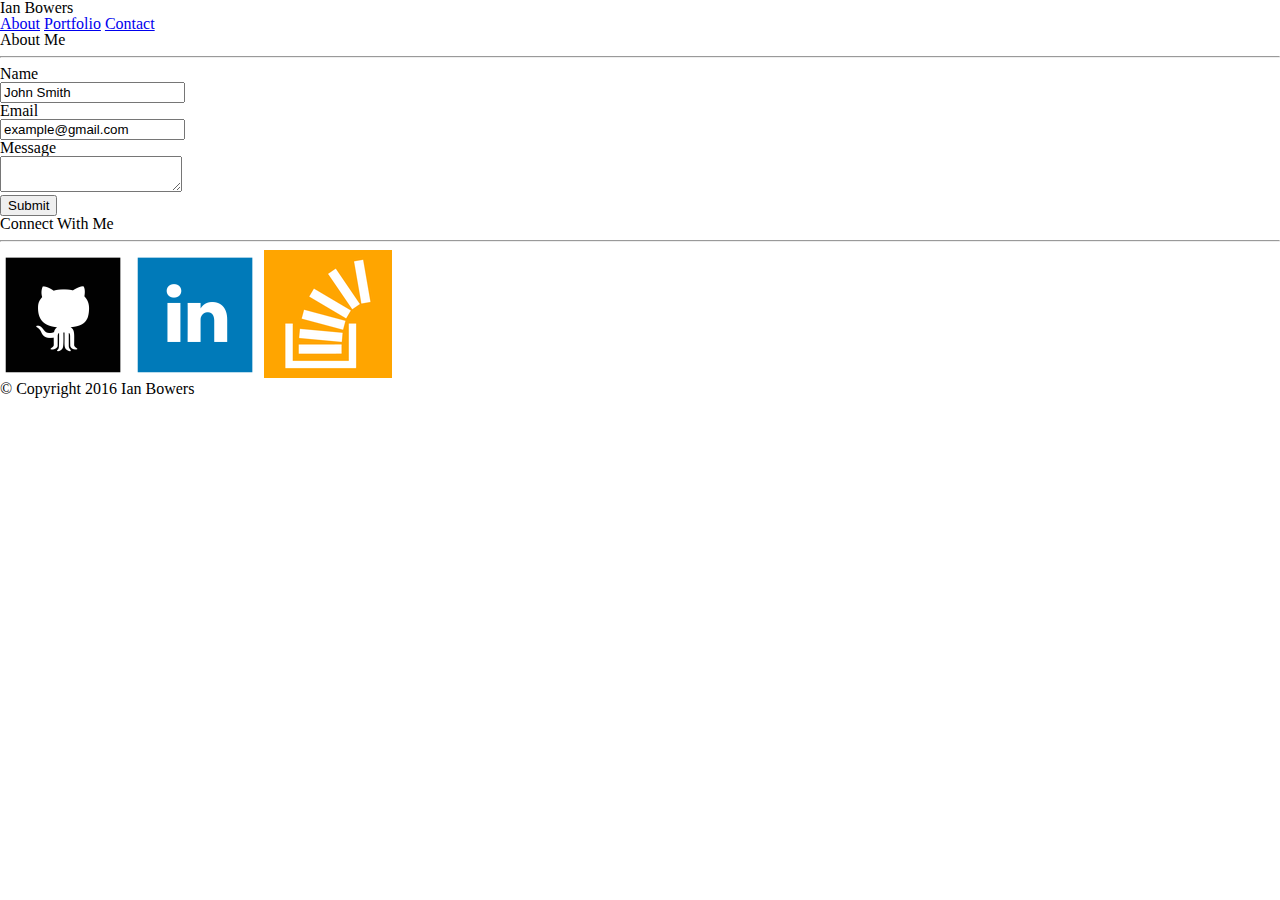
==== contact.html @ 9e92c98e "Update html files" ====
<!DOCTYPE html>
<html>
	<head>
		<title>Portfolio of Ian Bowers | Contact</title>
		<link rel="stylesheet" href="assets/css/reset.css">
		<link rel="stylesheet" href="assets/css/style.css">
	</head>
	<body>
		<header>
			<div class="logo">Ian Bowers</div>
			<nav>
				<a href="index.html">About</a>
				<a href="portfolio.html">Portfolio</a>
				<a href="contact.html">Contact</a>
			</nav>
		</header>
		<div class="container">
			<section class="content-side">
				<h1>About Me</h1>
				<hr>
				<form>
					Name<br>
					<input type="text" name="name" value="John Smith"><br>
					Email<br>
					<input type="text" name="email" value="example@gmail.com"><br>
					Message<br>
					<textarea name="message"></textarea><br>
					<input type="submit" value="Submit">
				</form>
			</section>
			<aside>
				<h2>Connect With Me</h2>
				<hr>
				<a href="https://github.com/ibowers" target="_blank"><img src="assets/images/github-icon.png" alt="Github" class="icon" /></a>
				<a href="https://www.linkedin.com/in/ian-bowers-83819b61" target="_blank"><img src="assets/images/linkedin-icon.png" alt="LinkedIn" class="icon" /></a>
				<a href="http://stackoverflow.com/users/6520784/ibowers" target="_blank"><img src="assets/images/stackoverflow-icon.png" alt="StackOverflow" class="icon" /></a>
			</aside>
		</div>
		<footer>
			<div class="copyright">&copy; Copyright 2016 Ian Bowers</div>
		</footer>
	</body>
</html>
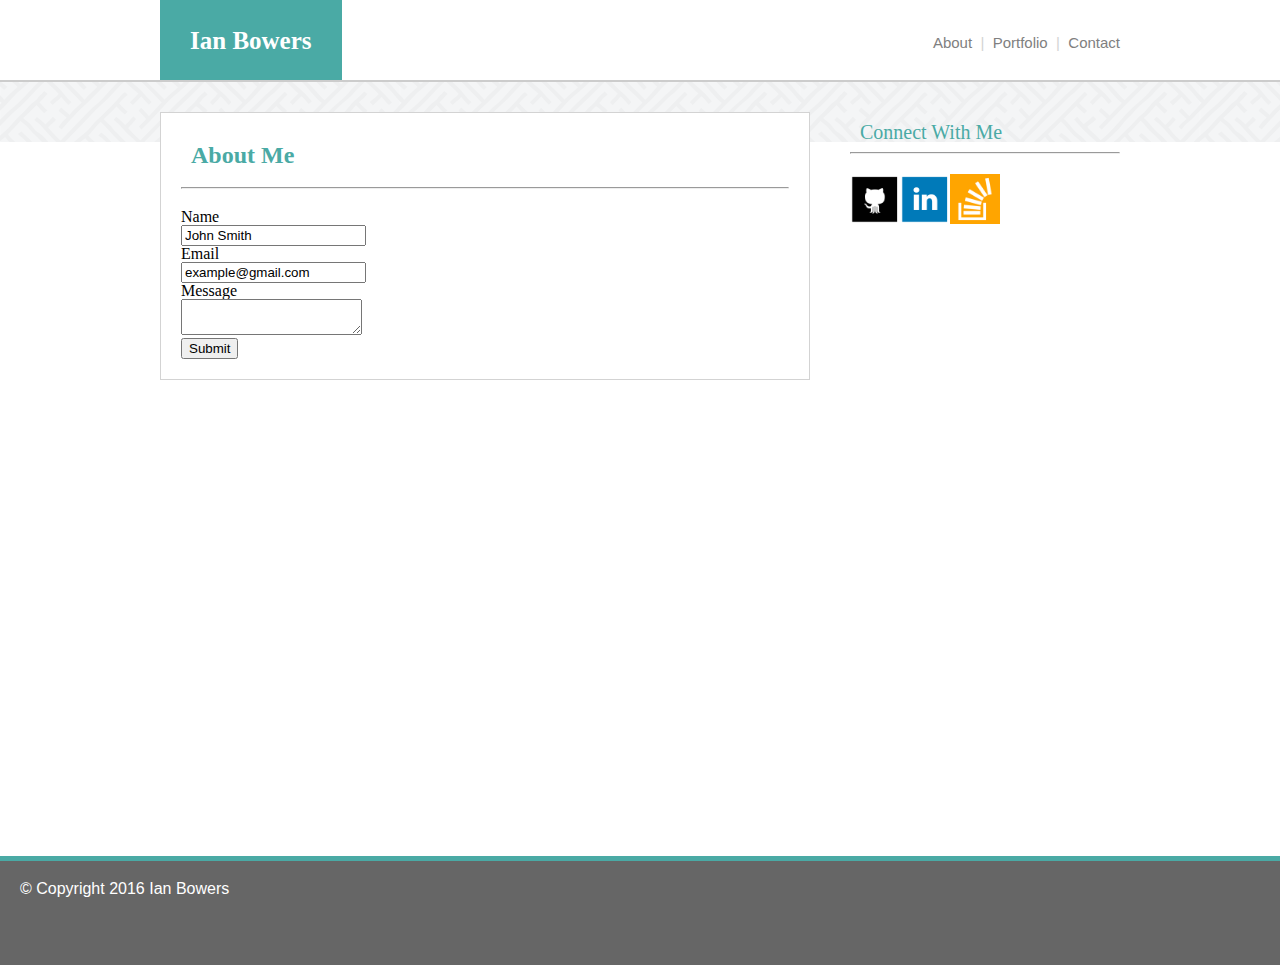
==== commit 4ef35478: "Update style.css and html files for new css" ====
--- a/contact.html
+++ b/contact.html
@@ -6,16 +6,20 @@
 		<link rel="stylesheet" href="assets/css/style.css">
 	</head>
 	<body>
+		<div class="wrapper">
+		<div id="header-container">
 		<header>
 			<div class="logo">Ian Bowers</div>
 			<nav>
-				<a href="index.html">About</a>
-				<a href="portfolio.html">Portfolio</a>
+				<a href="index.html">About</a> &nbsp;|&nbsp;
+				<a href="portfolio.html">Portfolio</a> &nbsp;|&nbsp;
 				<a href="contact.html">Contact</a>
 			</nav>
 		</header>
-		<div class="container">
-			<section class="content-side">
+		</div>
+		<div id="container">
+			<div id="content-container">
+			<section>
 				<h1>About Me</h1>
 				<hr>
 				<form>
@@ -35,9 +39,11 @@
 				<a href="https://www.linkedin.com/in/ian-bowers-83819b61" target="_blank"><img src="assets/images/linkedin-icon.png" alt="LinkedIn" class="icon" /></a>
 				<a href="http://stackoverflow.com/users/6520784/ibowers" target="_blank"><img src="assets/images/stackoverflow-icon.png" alt="StackOverflow" class="icon" /></a>
 			</aside>
+			</div>
 		</div>
-		<footer>
-			<div class="copyright">&copy; Copyright 2016 Ian Bowers</div>
+		</div>
+		<footer class="footer">
+			<div id="copyright">&copy; Copyright 2016 Ian Bowers</div>
 		</footer>
 	</body>
 </html>--- a/assets/css/style.css
+++ b/assets/css/style.css
@@ -0,0 +1,172 @@
+header {
+	height:80px;
+	width:960px;
+	margin:0 auto;
+}
+
+nav {
+	float:right;
+	padding-top:35px;
+	font-family: 'Arial', 'Helvetica Neue', Helvetica, sans-serif;
+	font-size:15px;
+	text-decoration:none;
+	font-weight:normal;
+	color:lightgrey;
+}
+
+nav a:link {
+	font-family: 'Arial', 'Helvetica Neue', Helvetica, sans-serif;
+	font-size:15px;
+	text-decoration:none;
+	font-weight:normal;
+	color:grey;
+}
+
+nav a:visited {
+	font-family: 'Arial', 'Helvetica Neue', Helvetica, sans-serif;
+	font-size:15px;
+	text-decoration:none;
+	font-weight:normal;
+	color:grey;
+}
+
+nav a:hover {
+	font-family: 'Arial', 'Helvetica Neue', Helvetica, sans-serif;
+	font-size:15px;
+	text-decoration:none;
+	font-weight:normal;
+	color:darkgrey;
+}
+
+nav a:active {
+	font-family: 'Arial', 'Helvetica Neue', Helvetica, sans-serif;
+	font-size:15px;
+	text-decoration:none;
+	font-weight:normal;
+	color:grey;
+}
+
+.divider {
+	font-color:grey;
+}
+
+.logo {
+	font-family: 'Georgia', Times, Times New Roman, serif;
+	font-size:25px;
+	font-weight:bold;
+	color:#ffffff;
+	background-color:#4aaaa5;
+	padding:28px 30px 27px;
+	float:left;
+}
+
+#header-container {
+	width:100%;
+	height:80px;
+	background-color:#ffffff;
+	border-bottom:2px;
+	border-bottom-style:solid;
+	border-bottom-color:#cccccc;
+}
+
+#container {
+	background-image: url("../../assets/images/background-texture.png");
+	width:100%;
+	height:auto;
+	min-height:100%;
+}
+
+#content-container {
+	width:960px;
+	margin:0px auto;
+	padding:30px 20px;
+}
+
+section {
+	width:608px;
+	float:left;
+	background-color:#ffffff;
+	padding:20px;
+	border:1px;
+	border-style:solid;
+	border-color:lightgrey;
+}
+
+h1 {
+	color:#4aaaa5;
+	font-family:'Georgia', Times, Times New Roman, serif;
+	font-size:24px;
+	font-weight:bold;
+	margin:10px 10px 20px;
+}
+
+hr {
+	height:3;
+	margin-bottom:20px;
+}
+
+.profile-image {
+	width:200px;
+	height:auto;
+	float:left;
+	margin-right:20px;
+}
+
+p {
+	font-family:'Arial', 'Helvetica Neue', Helvetica, sans-serif;
+	font-size:18px;
+	color:grey;
+	line-height:180%;
+}
+
+aside {
+	width:270px;
+	float:right;
+}
+
+h2 {
+	color:#4aaaa5;
+	font-family:'Georgia', Times, Times New Roman, serif;
+	font-size:20px;
+	margin:10px;
+}
+
+.icon {
+	width:50px;
+	height:auto;
+	float:left;
+	background-color:#ffffff;
+}
+
+* {
+	margin:0;
+}
+
+html, body {
+	height:100%;
+}
+
+.wrapper {
+	min-height:100%;
+	height:auto !important;
+	height:100%;
+	margin: 0 auto -4em;
+}
+
+.footer, .push {
+	height: 4em;
+}
+
+footer {
+	background-color:#666666;
+	padding:20px;
+	border-top:5px;
+	border-top-style:solid;
+	border-top-color:#4aaaa5;
+	margin-top:20px;
+}
+
+#copyright {
+	color:#ffffff;
+	font-family: 'Arial', 'Helvetica Neue', Helvetica, sans-serif;
+}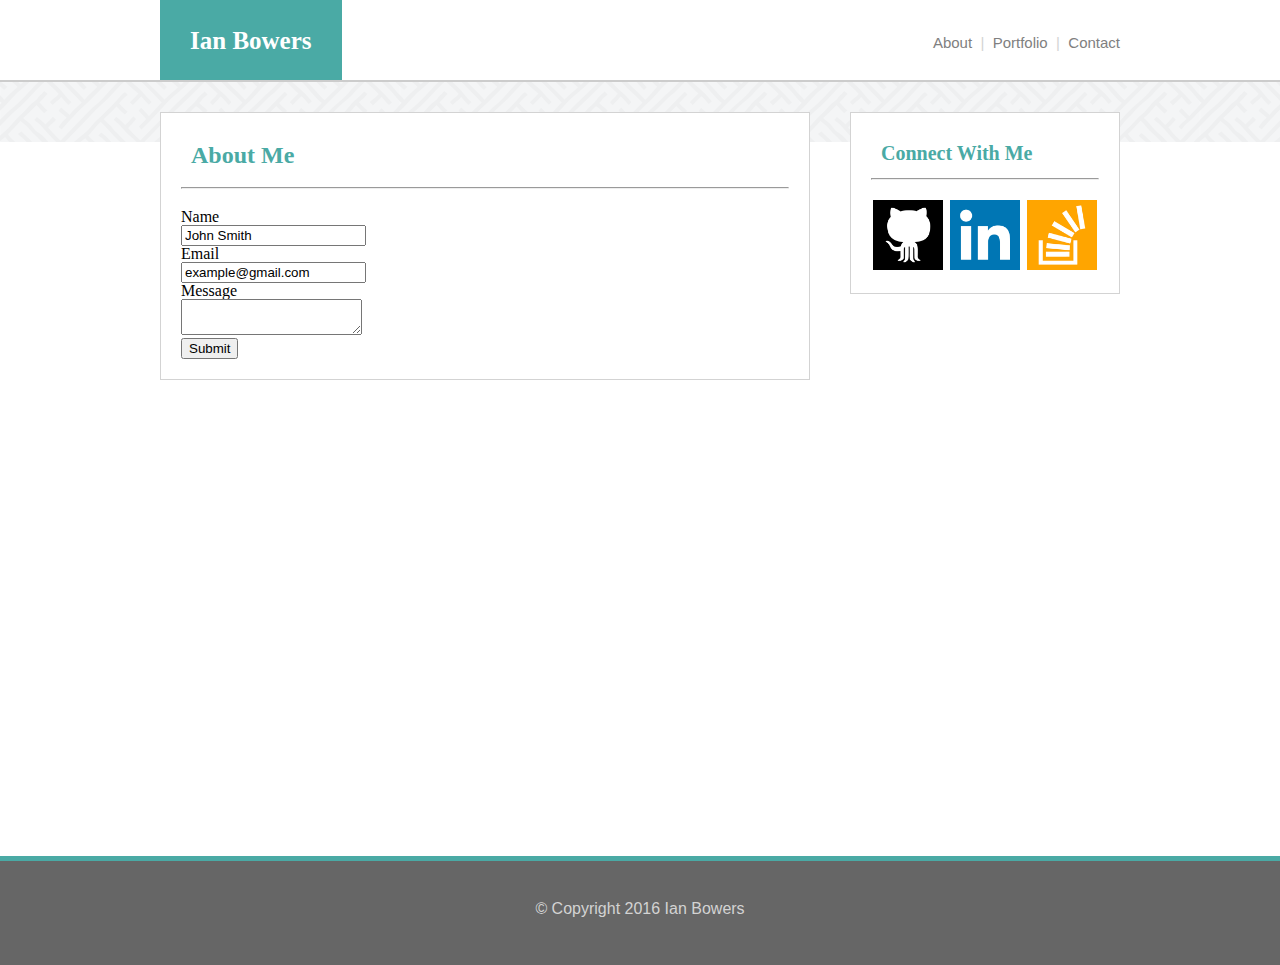
==== commit 10f33da6: "Update social icons, html, and CSS" ====
--- a/contact.html
+++ b/contact.html
@@ -43,7 +43,9 @@
 		</div>
 		</div>
 		<footer class="footer">
+			<div id="footer-content-container">
 			<div id="copyright">&copy; Copyright 2016 Ian Bowers</div>
+			</div>
 		</footer>
 	</body>
 </html>--- a/assets/css/style.css
+++ b/assets/css/style.css
@@ -70,10 +70,9 @@
 }
 
 #container {
+	width:100%;
+	height:100%;
 	background-image: url("../../assets/images/background-texture.png");
-	width:100%;
-	height:auto;
-	min-height:100%;
 }
 
 #content-container {
@@ -90,6 +89,7 @@
 	border:1px;
 	border-style:solid;
 	border-color:lightgrey;
+	margin-bottom:20px;
 }
 
 h1 {
@@ -119,23 +119,44 @@
 	line-height:180%;
 }
 
+em {
+	font-style:italic;
+}
+
+.portfolio-item{
+	margin:10px;
+	float:left;
+}
+
+.portfolio-thumbnail {
+	width:250px;
+	height:auto;
+}
+
 aside {
-	width:270px;
+	width:228px;
 	float:right;
+	background-color:#ffffff;
+	padding:20px;
+	border:1px;
+	border-style:solid;
+	border-color:lightgrey;
 }
 
 h2 {
 	color:#4aaaa5;
 	font-family:'Georgia', Times, Times New Roman, serif;
 	font-size:20px;
+	font-weight:bold;
+	padding-bottom:5px;
 	margin:10px;
 }
 
 .icon {
-	width:50px;
+	width:70px;
 	height:auto;
-	float:left;
-	background-color:#ffffff;
+	background-color:#ffffff;
+	margin:0 1.5px;
 }
 
 * {
@@ -166,7 +187,14 @@
 	margin-top:20px;
 }
 
+#footer-content-container {
+	width:960px;
+	margin:0 auto;
+}
+
 #copyright {
-	color:#ffffff;
-	font-family: 'Arial', 'Helvetica Neue', Helvetica, sans-serif;
+	color:lightgrey;
+	font-family: 'Arial', 'Helvetica Neue', Helvetica, sans-serif;
+	text-align:center;
+	margin-top:20px;
 }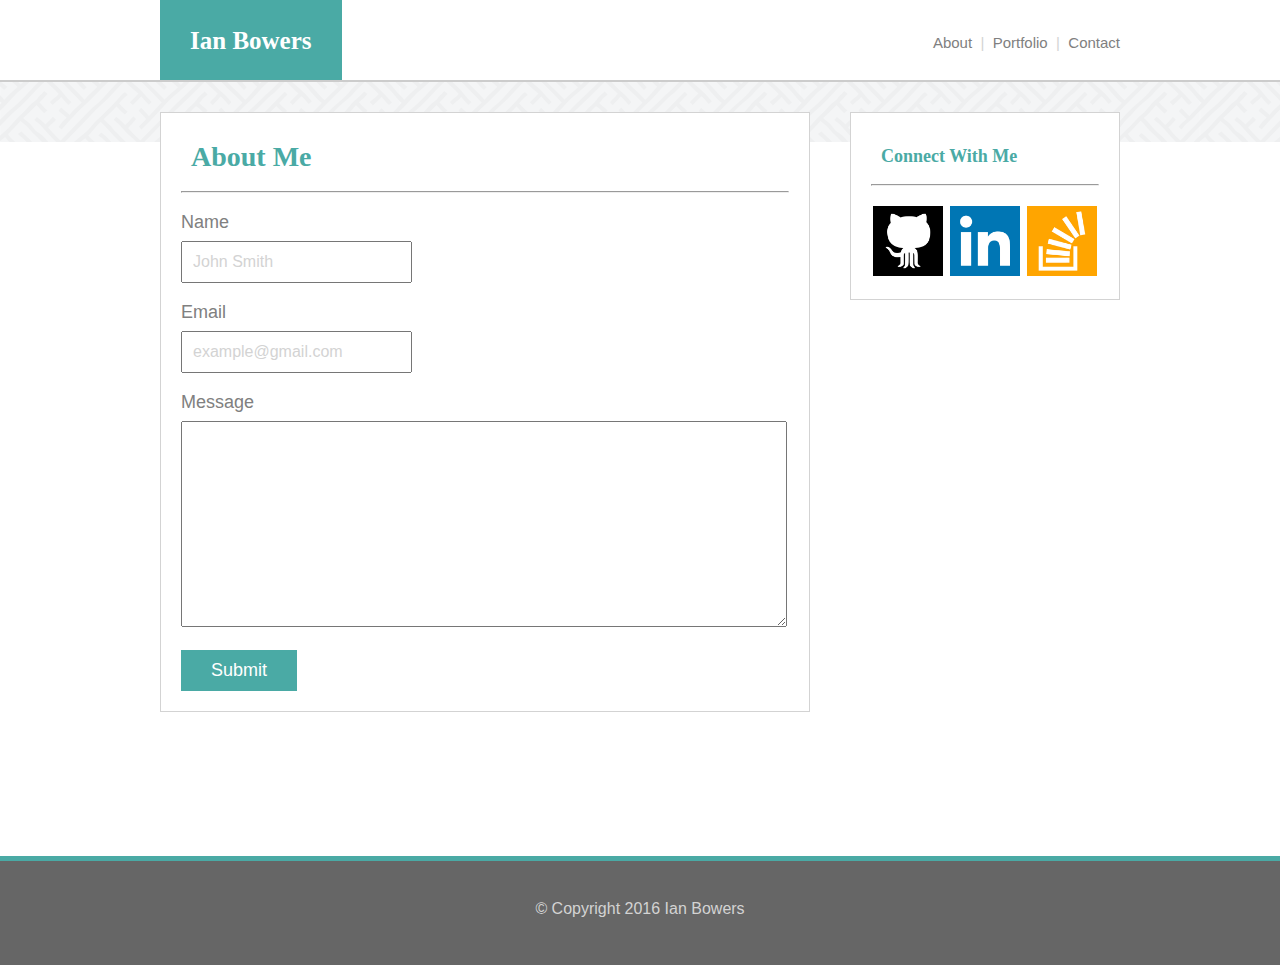
==== commit d59b9719: "Update style.css and contact.html" ====
--- a/contact.html
+++ b/contact.html
@@ -23,11 +23,11 @@
 				<h1>About Me</h1>
 				<hr>
 				<form>
-					Name<br>
+					<span class="form-label">Name</span><br>
 					<input type="text" name="name" value="John Smith"><br>
-					Email<br>
+					<span class="form-label">Email</span><br>
 					<input type="text" name="email" value="example@gmail.com"><br>
-					Message<br>
+					<span class="form-label">Message</span><br>
 					<textarea name="message"></textarea><br>
 					<input type="submit" value="Submit">
 				</form>
--- a/assets/css/style.css
+++ b/assets/css/style.css
@@ -95,7 +95,7 @@
 h1 {
 	color:#4aaaa5;
 	font-family:'Georgia', Times, Times New Roman, serif;
-	font-size:24px;
+	font-size:28px;
 	font-weight:bold;
 	margin:10px 10px 20px;
 }
@@ -146,10 +146,10 @@
 h2 {
 	color:#4aaaa5;
 	font-family:'Georgia', Times, Times New Roman, serif;
-	font-size:20px;
+	font-size:18px;
 	font-weight:bold;
 	padding-bottom:5px;
-	margin:10px;
+	margin:14px 10px;
 }
 
 .icon {
@@ -157,6 +157,43 @@
 	height:auto;
 	background-color:#ffffff;
 	margin:0 1.5px;
+}
+
+input[type=text] {
+	margin-top: 10px;
+	margin-bottom: 20px;
+	padding: 10px;
+	font-family: 'Arial', 'Helvetica Neue', Helvetica, sans-serif;
+	font-size: 16px;
+	color:lightgrey;
+}
+
+textarea {
+	height:200px;
+	width:600px;
+	margin-top:10px;
+	margin-bottom:10px;
+}
+
+input[type=button], input[type=submit], input[type=reset] {
+	background-color:#4aaaa5;
+	padding:10px 30px;
+	margin-top:10px;
+	border:none;
+	cursor:pointer;
+	text-decoration:none;
+	color:#ffffff;
+	font-family:'Arial', 'Helvetica Neue', Helvetica, sans-serif;
+	font-size:18px;
+
+}
+
+.form-label {
+	font-family: 'Arial', 'Helvetica Neue', Helvetica, sans-serif;
+	font-size:18px;
+	color:grey;
+	margin-top:10px;
+	margin-bottom:10px;
 }
 
 * {
